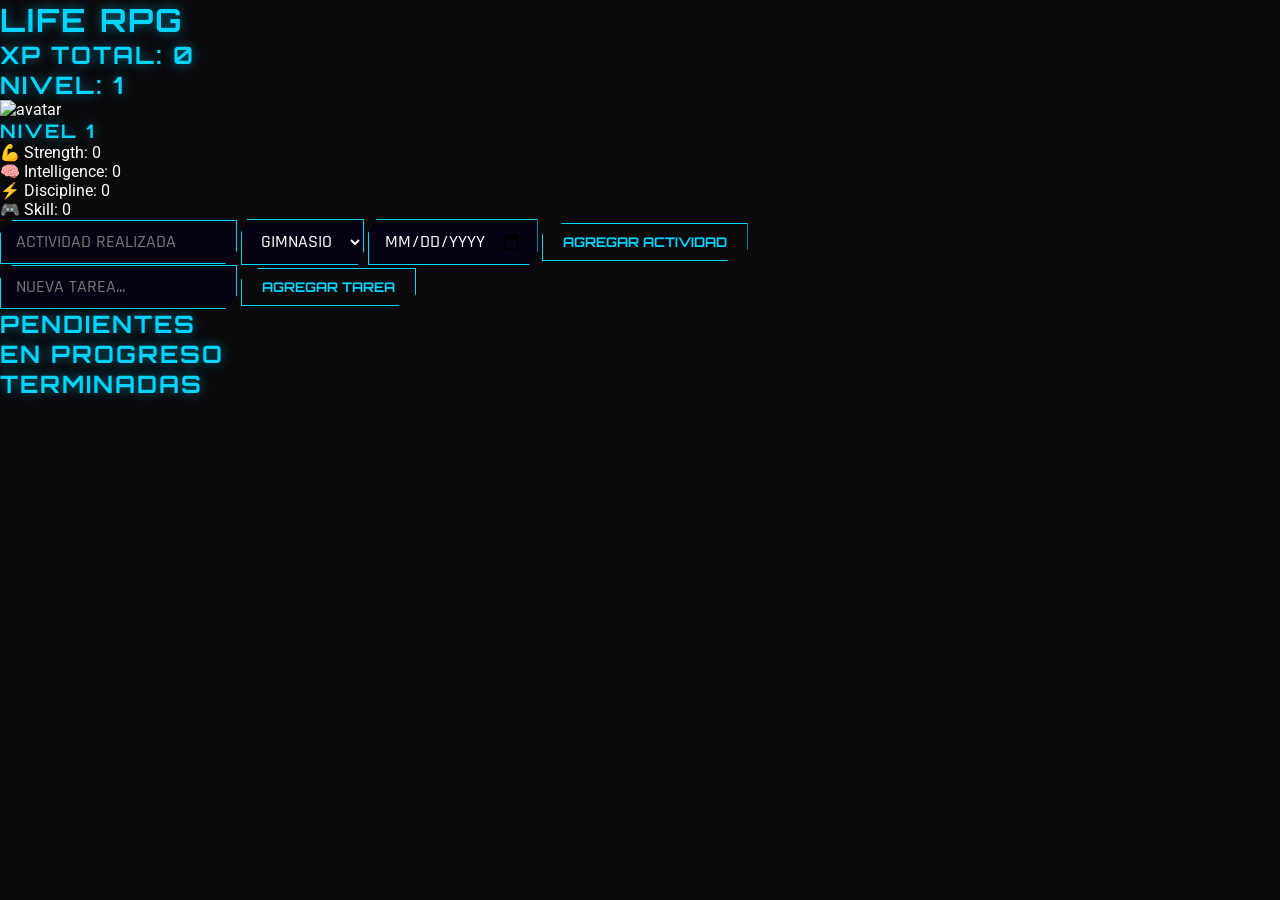
==== index.html @ 5a9fad36 "initial HTML structure and base CSS styles" ====
<!doctype html>
<html lang="en">
  <head>
    <meta charset="UTF-8" />
    <meta name="viewport" content="width=device-width, initial-scale=1.0" />
    <title>Life RPG</title>

    <link rel="stylesheet" href="style.css" />

    <link rel="preconnect" href="https://fonts.googleapis.com" />
    <link rel="preconnect" href="https://fonts.gstatic.com" crossorigin />
    <link
      href="https://fonts.googleapis.com/css2?family=Orbitron:wght@400..900&family=Rajdhani:wght@300;400;500;600;700&family=Roboto:ital,wght@0,100..900;1,100..900&display=swap"
      rel="stylesheet"
    />
  </head>
  <body>
    <div class="container">
      <h1>LIFE RPG</h1>

      <!-- HEADER -->
      <h2>XP Total: <span id="xp-total">0</span></h2>
      <h2>Nivel: <span id="level">1</span></h2>

      <!-- AVATAR -->
      <div class="avatar-section">
        <img id="avatar-img" src="" alt="avatar" />
        <h3 id="avatar-level">Nivel 1</h3>
      </div>

      <!-- STATS -->
      <div class="stats-section">
        <div>💪 Strength: <span id="stat-strength">0</span></div>
        <div>🧠 Intelligence: <span id="stat-intelligence">0</span></div>
        <div>⚡ Discipline: <span id="stat-discipline">0</span></div>
        <div>🎮 Skill: <span id="stat-skill">0</span></div>
      </div>

      <!-- ACTIVITY SECTION (XP) -->
      <div class="activity-section">
        <input
          id="activity-input"
          type="text"
          placeholder="Actividad realizada"
        />

        <select id="activity-type">
          <option value="strength">Gimnasio</option>
          <option value="intelligence">Estudio</option>
          <option value="discipline">Hábitos</option>
          <option value="skill">Juegos</option>
        </select>

        <input id="activity-date" type="date" />

        <button id="activity-btn">Agregar actividad</button>
      </div>

      <!-- TASK SECTION -->
      <div class="task-section">
        <input id="task-input" type="text" placeholder="Nueva tarea..." />
        <button id="task-btn">Agregar tarea</button>

        <div class="task-container">
          <div class="column">
            <h2>Pendientes</h2>
            <ul id="list-pending"></ul>
          </div>

          <div class="column">
            <h2>En progreso</h2>
            <ul id="list-progress"></ul>
          </div>

          <div class="column">
            <h2>Terminadas</h2>
            <ul id="list-done"></ul>
          </div>
        </div>
      </div>

      <!-- FUTURO -->
      <div class="graphics-container"></div>
    </div>

    <script src="app.js"></script>
  </body>
</html>
---- style.css ----
* {
    margin: 0;
    padding: 0;
    box-sizing: border-box;
}

:root {
    --system-blue: #00d4ff;
    --system-dark: #0a0a0c;
    --system-bg: rgba(20, 20, 25, 0.9);
}

body {
    background-color: var(--system-dark);
    color: #fff;
    font-family: 'Roboto', sans-serif;
}

h1, h2, h3 {
    font-family: 'Orbitron', sans-serif;
    text-transform: uppercase;
    letter-spacing: 2px;
    color: var(--system-blue);
    text-shadow: 0 0 12px rgba(0, 212, 255, 0.5);
}

.status-section, .activity-section, select, input, button {
    font-family: 'Rajdhani', sans-serif;
    font-weight: 600;
}

button {
    font-family: 'Orbitron', sans-serif;
    font-weight: 700;
    background: transparent;
    border: 1px solid var(--system-blue);
    color: var(--system-blue);
    cursor: pointer;
    padding: 10px 20px;
    text-transform: uppercase;
    clip-path: polygon(10% 0, 100% 0, 100% 70%, 90% 100%, 0 100%, 0 30%);
    transition: 0.3s;
}

button:hover {
    background: var(--system-blue);
    color: #000;
    filter: brightness(1.2);
    box-shadow: 0 0 20px var(--system-blue);
    transform: scale(1.05);
}

input[type="text"],
input[type="date"],
select {
    background: rgba(0, 0, 20, 0.7);
    border: 1px solid var(--system-blue);
    color: #fff;
    padding: 10px 15px;
    font-family: 'Rajdhani', sans-serif;
    font-weight: 500;
    font-size: 1.1rem;
    text-transform: uppercase;
    outline: none;
    transition: all 0.3s ease;
    clip-path: polygon(5% 0, 100% 0, 100% 70%, 95% 100%, 0 100%, 0 30%);
}

input:focus, select:focus {
    box-shadow: 0 0 15px rgba(0, 212, 255, 0.4);
    background: rgba(0, 40, 60, 0.8);
    border-color: #fff;
}

ul {
    list-style: none;
    padding: 0;
}

li {
    background: rgba(255, 255, 255, 0.05);
    margin-bottom: 10px;
    padding: 12px 20px;
    border-left: 5px solid var(--system-blue); 
    font-family: 'Rajdhani', sans-serif;
    font-size: 1.2rem;
    color: #e0e0e0;
    display: flex;
    justify-content: space-between;
    align-items: center;
    transition: transform 0.2s ease;
}

li:hover {
    background: rgba(0, 212, 255, 0.1);
    transform: translateX(5px); 
}

#list-done li {
    border-left: 5px solid #444;
    color: #888;
    text-decoration: line-through;
    opacity: 0.6;
}
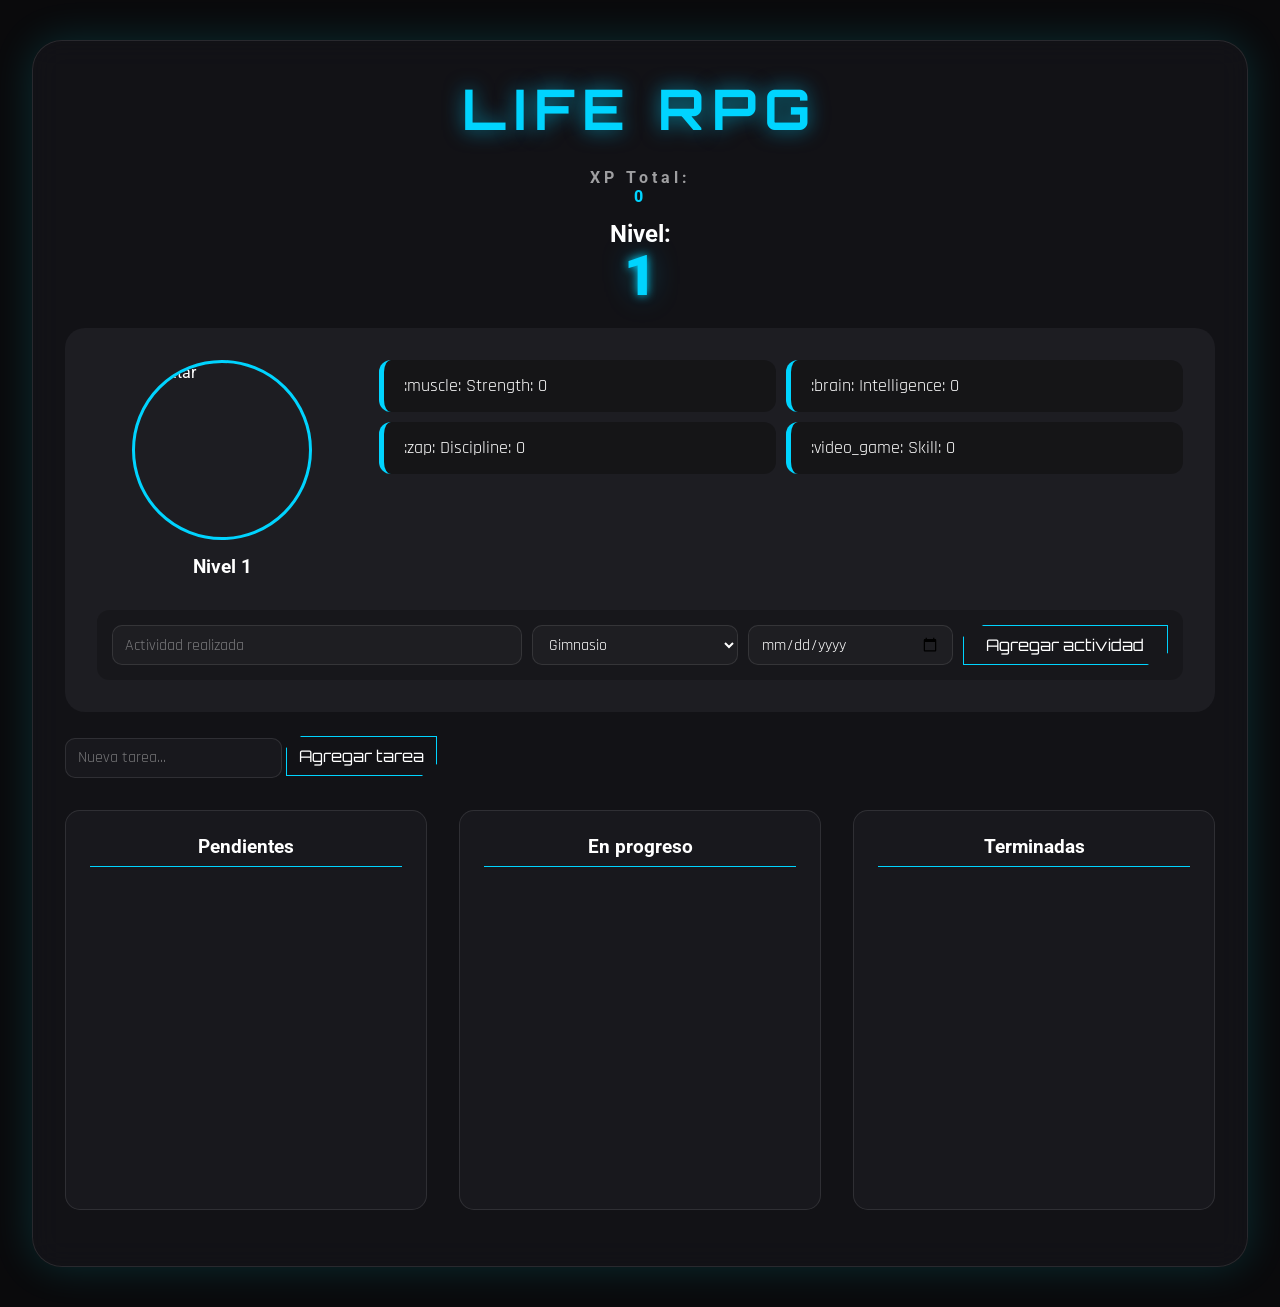
==== commit 5a9ee139: "feat: build Life RPG UI layout with modern glassmorphism design - Created main structure for Life RP" ====
--- a/index.html
+++ b/index.html
@@ -22,38 +22,44 @@
       <h2>XP Total: <span id="xp-total">0</span></h2>
       <h2>Nivel: <span id="level">1</span></h2>
 
-      <!-- AVATAR -->
-      <div class="avatar-section">
-        <img id="avatar-img" src="" alt="avatar" />
-        <h3 id="avatar-level">Nivel 1</h3>
-      </div>
+      <div class="top-section">
+        <!-- AVATAR -->
+        <div class="avatar-section">
+          <img
+            id="avatar-img"
+            src="https://images-wixmp-ed30a86b8c4ca887773594c2.wixmp.com/f/7b255405-7e3e-4b16-97ff-087fd8e83790/deu21r1-2848045c-3843-4ad6-a7d9-64a1673a7e9f.jpg?token=eyJ0eXAiOiJKV1QiLCJhbGciOiJIUzI1NiJ9.[base64].9liHQsxf8o3k31WJ1xXCeVgzma_jepOEZVLXUJPpvWs"
+            alt="avatar"
+          />
+          <h3 id="avatar-level">Nivel 1</h3>
+        </div>
 
-      <!-- STATS -->
-      <div class="stats-section">
-        <div>💪 Strength: <span id="stat-strength">0</span></div>
-        <div>🧠 Intelligence: <span id="stat-intelligence">0</span></div>
-        <div>⚡ Discipline: <span id="stat-discipline">0</span></div>
-        <div>🎮 Skill: <span id="stat-skill">0</span></div>
-      </div>
+        <!-- STATS -->
+        <div class="stats-section">
+          <div>:muscle: Strength: <span id="stat-strength">0</span></div>
+          <div>:brain: Intelligence: <span id="stat-intelligence">0</span></div>
+          <div>:zap: Discipline: <span id="stat-discipline">0</span></div>
+          <div>:video_game: Skill: <span id="stat-skill">0</span></div>
+        </div>
 
-      <!-- ACTIVITY SECTION (XP) -->
-      <div class="activity-section">
-        <input
-          id="activity-input"
-          type="text"
-          placeholder="Actividad realizada"
-        />
+        <!-- ACTIVITY SECTION (XP) -->
+        <div class="activity-section">
+          <input
+            id="activity-input"
+            type="text"
+            placeholder="Actividad realizada"
+          />
 
-        <select id="activity-type">
-          <option value="strength">Gimnasio</option>
-          <option value="intelligence">Estudio</option>
-          <option value="discipline">Hábitos</option>
-          <option value="skill">Juegos</option>
-        </select>
+          <select id="activity-type">
+            <option value="strength">Gimnasio</option>
+            <option value="intelligence">Estudio</option>
+            <option value="discipline">Hábitos</option>
+            <option value="skill">Juegos</option>
+          </select>
 
-        <input id="activity-date" type="date" />
+          <input id="activity-date" type="date" />
 
-        <button id="activity-btn">Agregar actividad</button>
+          <button id="activity-btn">Agregar actividad</button>
+        </div>
       </div>
 
       <!-- TASK SECTION -->
--- a/style.css
+++ b/style.css
@@ -5,100 +5,222 @@
 }
 
 :root {
-    --system-blue: #00d4ff;
-    --system-dark: #0a0a0c;
-    --system-bg: rgba(20, 20, 25, 0.9);
+    --system-blue: #00D4FF;
+    --system-dark: #0A0A0C;
+    --system-glass: rgba(255, 255, 255, 0.05);
+    --border-glass: rgba(255, 255, 255, 0.1);
 }
 
 body {
     background-color: var(--system-dark);
     color: #fff;
     font-family: 'Roboto', sans-serif;
-}
-
-h1, h2, h3 {
+    min-height: 100vh;
+    display: flex;
+    justify-content: center;
+    padding: 40px 0;
+}
+
+.container {
+    width: 95%;
+    max-width: 1400px;
+    padding: 2rem;
+    background: rgba(20, 20, 25, 0.8);
+    backdrop-filter: blur(15px);
+    border-radius: 30px;
+    border: 1px solid var(--border-glass);
+    box-shadow: 0 0 40px rgba(0, 243, 255, 0.15);
+    display: grid;
+    grid-template-columns: 1fr;
+    gap: 1.5rem;
+}
+
+.container h1 {
     font-family: 'Orbitron', sans-serif;
-    text-transform: uppercase;
-    letter-spacing: 2px;
+    font-size: 3.5rem;
+    text-align: center;
     color: var(--system-blue);
-    text-shadow: 0 0 12px rgba(0, 212, 255, 0.5);
-}
-
-.status-section, .activity-section, select, input, button {
+    text-shadow: 0 0 20px rgba(0, 212, 255, 0.6);
+    letter-spacing: 8px;
+}
+
+.container h2 {
+    width: 100%;
+    text-align: center;
+    display: flex;
+    flex-direction: column;
+    align-items: center;
+    justify-content: center;
+}
+
+h2:has(#xp-total) {
+    font-size: 1rem;
+    color: rgba(255, 255, 255, 0.6);
+    letter-spacing: 4px;
+    margin-bottom: -10px;
+}
+
+h2:has(#level) {
+    font-size: 1.5rem;
+    color: #fff;
+    margin-top: 0;
+}
+
+#level {
+    font-size: 3.5rem;
+    line-height: 1;
+    color: var(--system-blue);
+    text-shadow:
+        0 0 10px var(--system-blue),
+        0 0 30px rgba(0, 212, 255, 0.4);
+    font-weight: 900;
+    display: block;
+}
+
+#xp-total {
+    color: var(--system-blue);
+    font-weight: 800;
+}
+
+.top-section {
+    display: grid;
+    grid-template-columns: 250px 1fr;
+    gap: 2rem;
+    width: 100%;
+    align-items: start;
+    background: var(--system-glass);
+    padding: 2rem;
+    border-radius: 20px;
+}
+
+.avatar-section {
+    display: flex;
+    flex-direction: column;
+    align-items: center;
+    gap: 1rem;
+}
+
+#avatar-img {
+    width: 180px;
+    height: 180px;
+    object-fit: cover;
+    border-radius: 50%;
+    border: 3px solid var(--system-blue);
+}
+
+.stats-section {
+    display: grid;
+    grid-template-columns: repeat(2, 1fr);
+    gap: 10px;
+    margin: 0;
+}
+
+.stats-section div {
+    background: rgba(0, 0, 0, 0.3);
+    padding: 15px 20px;
+    border-radius: 12px;
+    border-left: 5px solid var(--system-blue);
+    font-size: 1.1rem;
     font-family: 'Rajdhani', sans-serif;
-    font-weight: 600;
+}
+
+.activity-section input,
+.activity-section select,
+.activity-section button {
+    width: 100%;
+}
+
+.activity-section {
+    grid-column: 1 / -1;
+    display: grid;
+    grid-template-columns: 2fr 1fr 1fr 1fr;
+    gap: 10px;
+    background: rgba(0,0,0,0.2);
+    padding: 15px;
+    border-radius: 12px;
+}
+
+.task-container {
+    display: grid;
+    grid-template-columns: 1fr 1fr 1fr;
+    gap: 2rem;
+    margin-top: 2rem;
+}
+
+.column {
+    background: rgba(255, 255, 255, 0.03);
+    padding: 1.5rem;
+    border-radius: 15px;
+    border: 1px solid var(--border-glass);
+    min-height: 400px;
+}
+
+.column h2 {
+    font-size: 1.2rem;
+    margin-bottom: 1.5rem;
+    text-align: center;
+    border-bottom: 1px solid var(--system-blue);
+    padding-bottom: 0.5rem;
+}
+
+input, select {
+    background: rgba(255, 255, 255, 0.03);
+    border: 1px solid var(--border-glass);
+    color: #fff;
+    border-radius: 10px;
+    outline: none;
+    transition: 0.3s;
+    font-family: 'Rajdhani', sans-serif;
+}
+
+input:focus, select:focus {
+    border-color: var(--system-blue);
+    box-shadow: 0 0 10px rgba(0, 212, 255, 0.4);
+}
+
+input::placeholder {
+    color: rgba(255, 255, 255, 0.4);
+}
+
+input[type="text"], select, input[type="date"], button {
+    font-size: 1rem !important;
+    padding: 8px 12px !important;
+    height: 40px;
 }
 
 button {
     font-family: 'Orbitron', sans-serif;
-    font-weight: 700;
+    cursor: pointer;
     background: transparent;
     border: 1px solid var(--system-blue);
-    color: var(--system-blue);
-    cursor: pointer;
-    padding: 10px 20px;
-    text-transform: uppercase;
     clip-path: polygon(10% 0, 100% 0, 100% 70%, 90% 100%, 0 100%, 0 30%);
     transition: 0.3s;
+    width: auto;
+    min-width: 150px;
+    align-self: center;
+    color: #fff;
 }
 
 button:hover {
     background: var(--system-blue);
     color: #000;
-    filter: brightness(1.2);
     box-shadow: 0 0 20px var(--system-blue);
-    transform: scale(1.05);
-}
-
-input[type="text"],
-input[type="date"],
+}
+
 select {
-    background: rgba(0, 0, 20, 0.7);
-    border: 1px solid var(--system-blue);
-    color: #fff;
-    padding: 10px 15px;
-    font-family: 'Rajdhani', sans-serif;
-    font-weight: 500;
-    font-size: 1.1rem;
-    text-transform: uppercase;
-    outline: none;
-    transition: all 0.3s ease;
-    clip-path: polygon(5% 0, 100% 0, 100% 70%, 95% 100%, 0 100%, 0 30%);
-}
-
-input:focus, select:focus {
-    box-shadow: 0 0 15px rgba(0, 212, 255, 0.4);
-    background: rgba(0, 40, 60, 0.8);
-    border-color: #fff;
-}
-
-ul {
-    list-style: none;
-    padding: 0;
+    cursor: pointer;
+}
+
+select option {
+    background: var(--system-dark);
+    color: #fff;
 }
 
 li {
     background: rgba(255, 255, 255, 0.05);
-    margin-bottom: 10px;
-    padding: 12px 20px;
-    border-left: 5px solid var(--system-blue); 
+    margin-bottom: 12px;
+    padding: 15px;
+    border-left: 4px solid var(--system-blue);
     font-family: 'Rajdhani', sans-serif;
-    font-size: 1.2rem;
-    color: #e0e0e0;
-    display: flex;
-    justify-content: space-between;
-    align-items: center;
-    transition: transform 0.2s ease;
-}
-
-li:hover {
-    background: rgba(0, 212, 255, 0.1);
-    transform: translateX(5px); 
-}
-
-#list-done li {
-    border-left: 5px solid #444;
-    color: #888;
-    text-decoration: line-through;
-    opacity: 0.6;
+    list-style: none;
 }
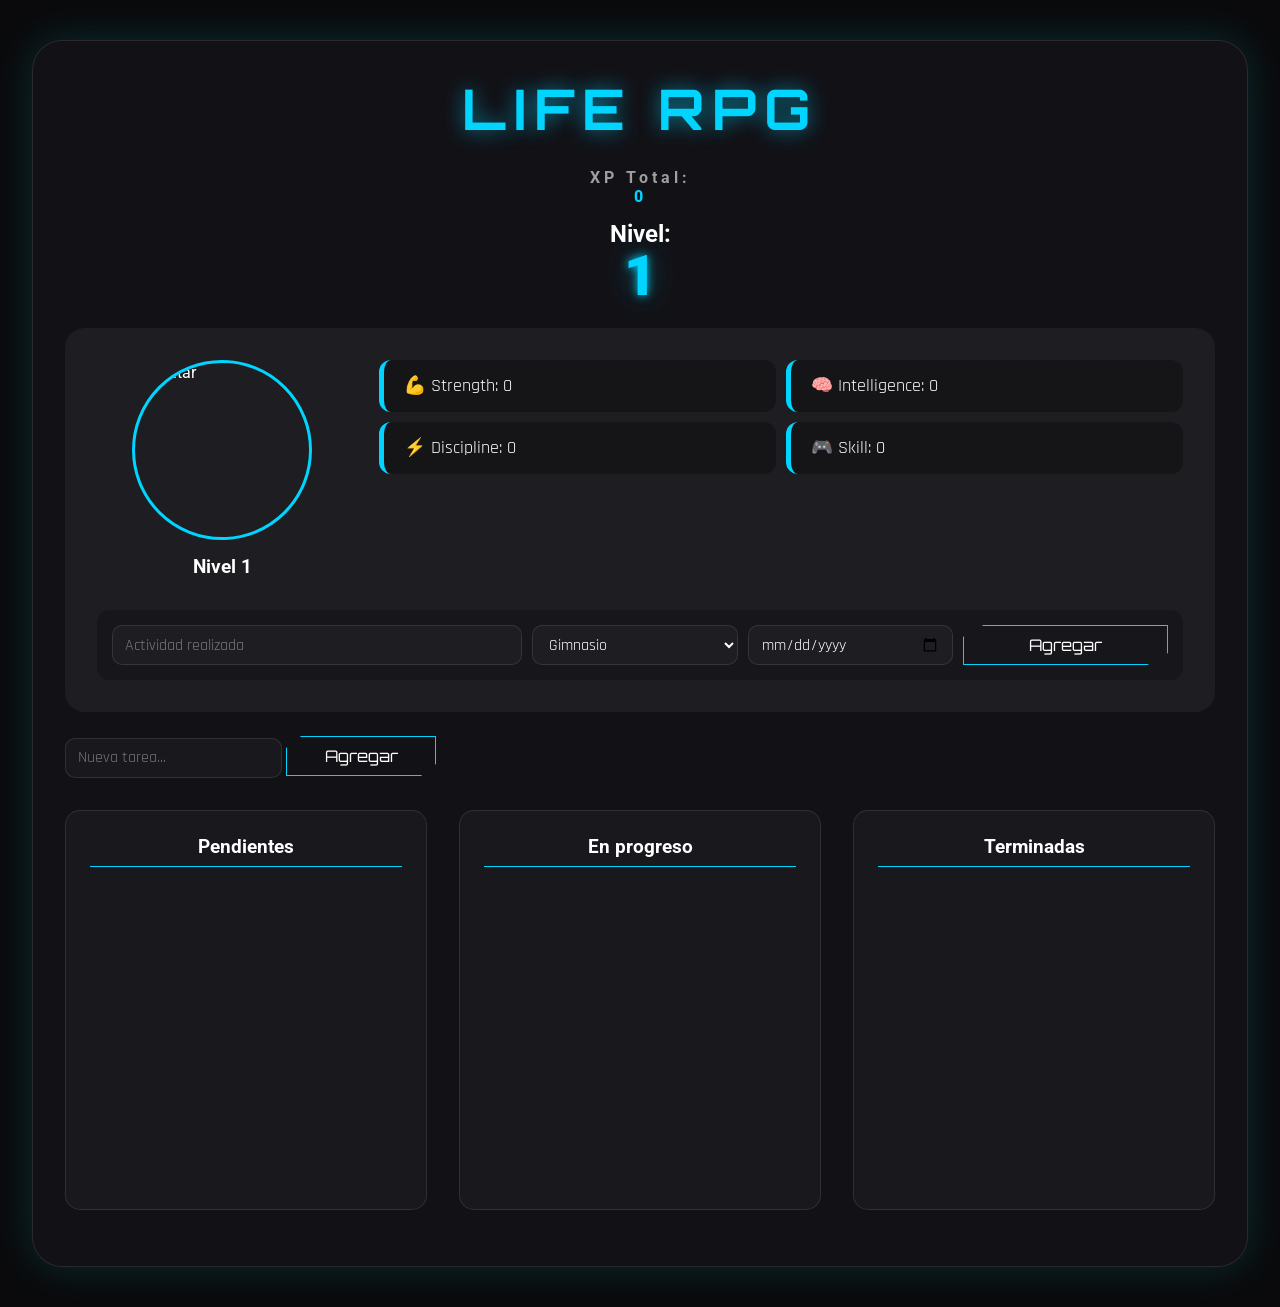
==== commit fd6491d6: "Started working on the logic for buttons and input fields" ====
--- a/index.html
+++ b/index.html
@@ -35,10 +35,10 @@
 
         <!-- STATS -->
         <div class="stats-section">
-          <div>:muscle: Strength: <span id="stat-strength">0</span></div>
-          <div>:brain: Intelligence: <span id="stat-intelligence">0</span></div>
-          <div>:zap: Discipline: <span id="stat-discipline">0</span></div>
-          <div>:video_game: Skill: <span id="stat-skill">0</span></div>
+          <div>💪 Strength: <span id="stat-strength">0</span></div>
+          <div>🧠 Intelligence: <span id="stat-intelligence">0</span></div>
+          <div>⚡ Discipline: <span id="stat-discipline">0</span></div>
+          <div>🎮 Skill: <span id="stat-skill">0</span></div>
         </div>
 
         <!-- ACTIVITY SECTION (XP) -->
@@ -54,18 +54,19 @@
             <option value="intelligence">Estudio</option>
             <option value="discipline">Hábitos</option>
             <option value="skill">Juegos</option>
+            <option value="strength">Deporte</option>
           </select>
 
           <input id="activity-date" type="date" />
 
-          <button id="activity-btn">Agregar actividad</button>
+          <button id="activity-btn">Agregar</button>
         </div>
       </div>
 
       <!-- TASK SECTION -->
       <div class="task-section">
         <input id="task-input" type="text" placeholder="Nueva tarea..." />
-        <button id="task-btn">Agregar tarea</button>
+        <button id="task-btn">Agregar</button>
 
         <div class="task-container">
           <div class="column">
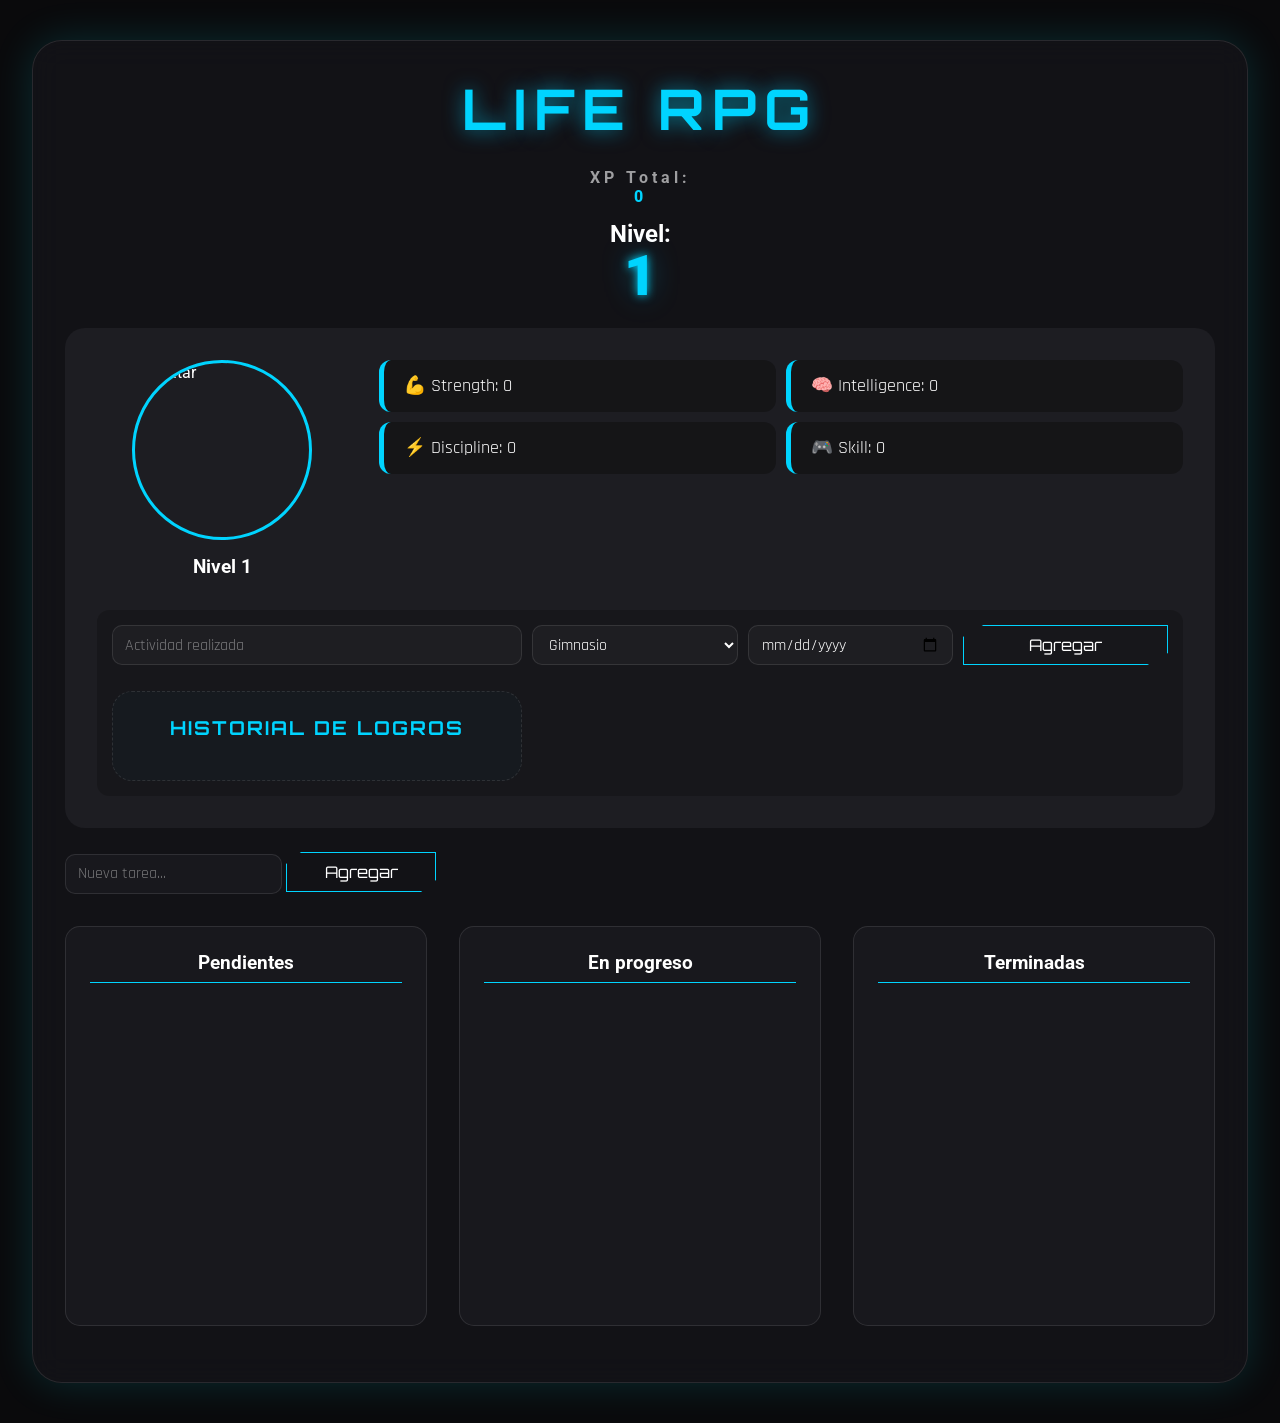
==== commit 13410405: "Implement activity tracking, task status flow and DOM rendering logic" ====
--- a/index.html
+++ b/index.html
@@ -60,6 +60,11 @@
           <input id="activity-date" type="date" />
 
           <button id="activity-btn">Agregar</button>
+
+          <div class="history-section">
+            <h2>Historial de logros</h2>
+            <ul id="activity-log"></ul>
+          </div>
         </div>
       </div>
 
--- a/style.css
+++ b/style.css
@@ -138,6 +138,68 @@
     background: rgba(0,0,0,0.2);
     padding: 15px;
     border-radius: 12px;
+}
+
+.history-section {
+    background: rgba(0, 212, 255, 0.02); 
+    padding: 1.5rem;
+    border-radius: 20px;
+    border: 1px dashed var(--border-glass);
+    margin-top: 1rem;
+}
+
+.history-section h2 {
+    font-family: 'Orbitron', sans-serif;
+    font-size: 1.2rem;
+    color: var(--system-blue);
+    text-transform: uppercase;
+    letter-spacing: 2px;
+    margin-bottom: 1rem;
+    text-align: left; 
+    border: none;
+}
+
+#activity-log {
+    display: flex;
+    flex-direction: column-reverse; 
+    gap: 8px;
+    max-height: 300px; 
+    overflow-y: auto; 
+    padding-right: 10px;
+}
+
+
+#activity-log::-webkit-scrollbar {
+    width: 4px;
+}
+#activity-log::-webkit-scrollbar-thumb {
+    background: var(--system-blue);
+    border-radius: 10px;
+}
+
+
+.log-item {
+    background: rgba(255, 255, 255, 0.03);
+    padding: 10px 15px;
+    border-radius: 5px;
+    font-family: 'Rajdhani', sans-serif;
+    font-size: 0.9rem;
+    display: flex;
+    justify-content: space-between; 
+    align-items: center;
+    border-left: 2px solid var(--system-blue);
+}
+
+.log-item .log-date {
+    color: rgba(255, 255, 255, 0.4);
+    font-size: 0.8rem;
+}
+
+.log-item .log-category {
+    color: var(--system-blue);
+    font-weight: bold;
+    text-transform: uppercase;
+    margin-right: 10px;
 }
 
 .task-container {
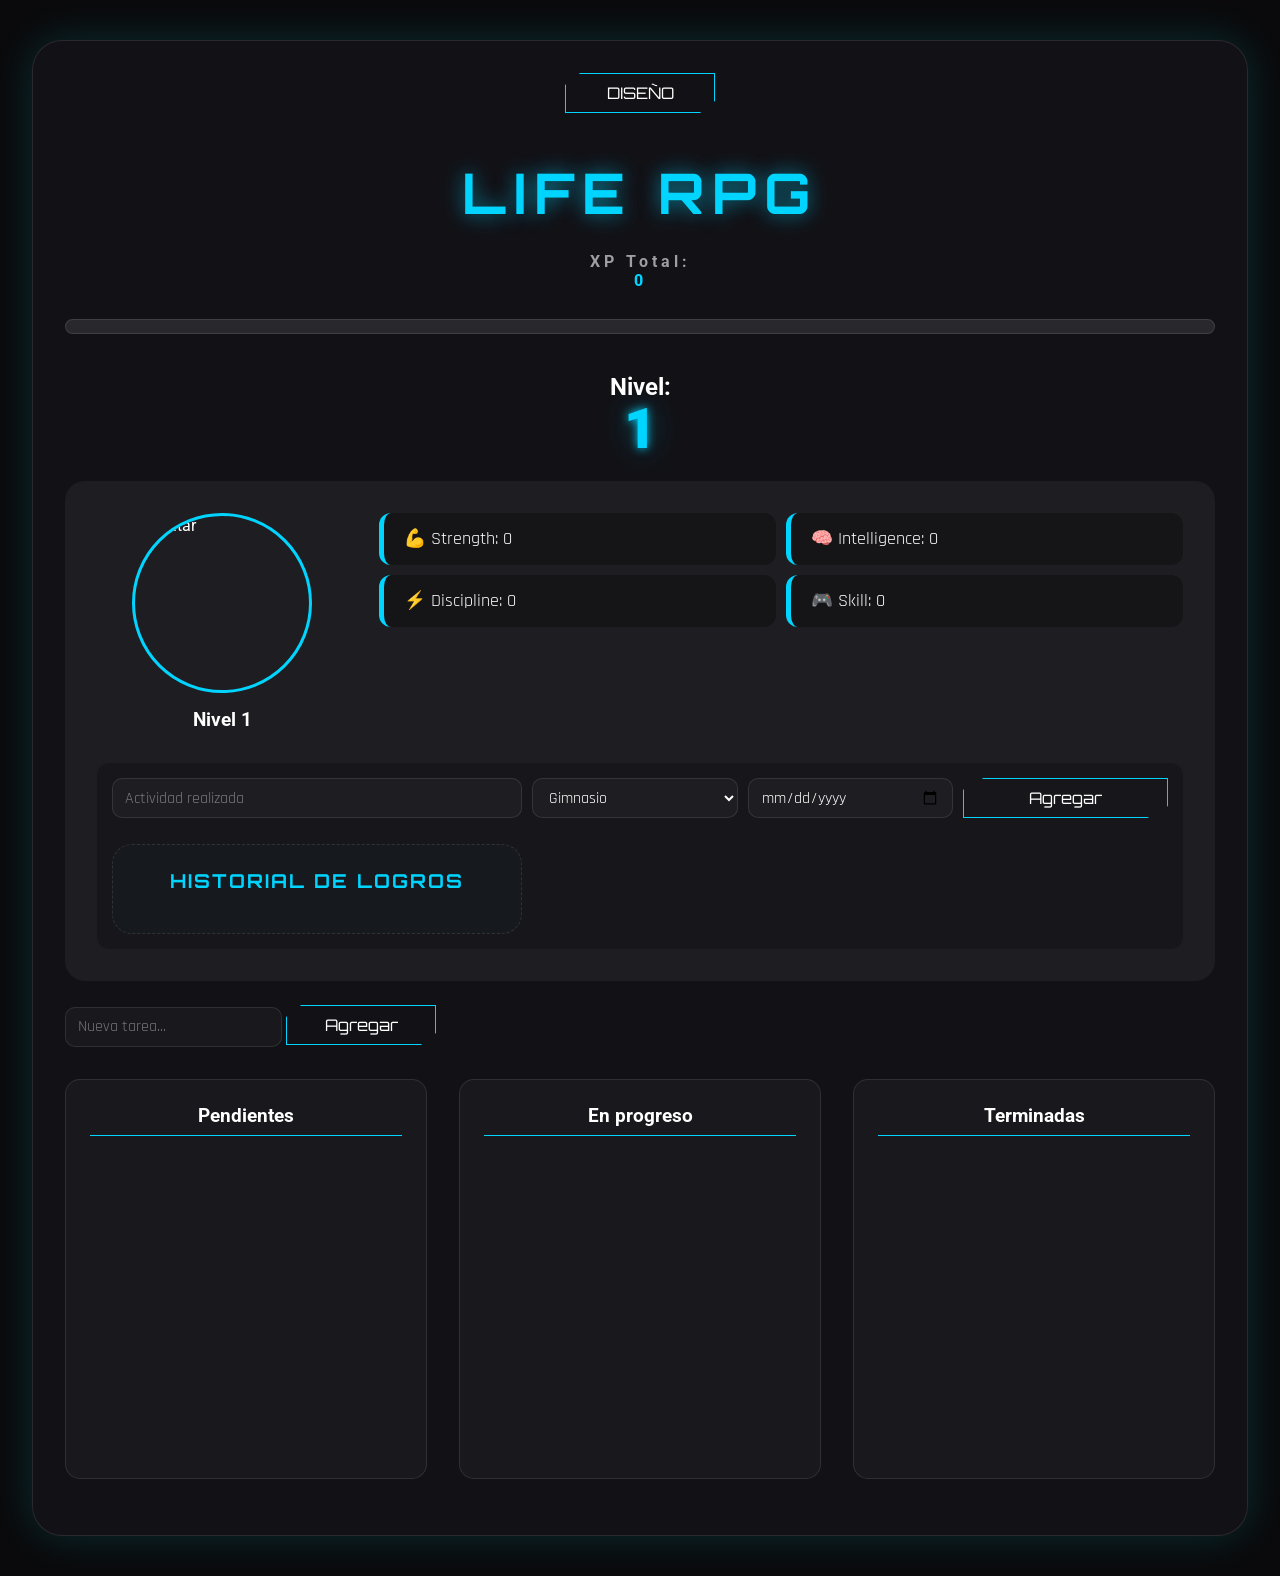
==== commit fa7d8260: "feat: add theme color selector and dynamic UI styling" ====
--- a/index.html
+++ b/index.html
@@ -16,10 +16,24 @@
   </head>
   <body>
     <div class="container">
+      <div class="design-panel">
+        <button id="design-toggle-btn">DISEÑO</button>
+
+        <div id="design-options" class="hidden">
+          <button class="theme-btn" data-color="#00D4FF">AZUL</button>
+          <button class="theme-btn" data-color="#FF00FF">ROSA</button>
+          <button class="theme-btn" data-color="#00FF41">VERDE</button>
+          <button class="theme-btn" data-color="#9D00FF">MORADO</button>
+          <button class="theme-btn" data-color="#FF0000">ROJO</button>
+        </div>
+      </div>
       <h1>LIFE RPG</h1>
 
       <!-- HEADER -->
       <h2>XP Total: <span id="xp-total">0</span></h2>
+      <div class="xp-bar-container">
+        <div id="xp-bar-fill"></div>
+      </div>
       <h2>Nivel: <span id="level">1</span></h2>
 
       <div class="top-section">
--- a/style.css
+++ b/style.css
@@ -35,6 +35,44 @@
     gap: 1.5rem;
 }
 
+.design-panel {
+    display: flex;
+    flex-direction: column;
+    align-items: center;
+    gap: 10px;
+    margin-bottom: 20px;
+}
+
+#design-options {
+    display: flex;
+    gap: 10px;
+    flex-wrap: wrap;
+    justify-content: center;
+    transition: all 0.3s ease;
+}
+
+.hidden {
+    display: none !important;
+}
+
+.theme-btn {
+    min-width: 80px;
+    font-size: 0.7rem !important;
+    height: 30px;
+    padding: 0 5px !important;
+}
+
+.theme-btn[data-color="#00D4FF"] { border-color: #00D4FF; color: #00D4FF; }
+.theme-btn[data-color="#FF00FF"] { border-color: #FF00FF; color: #FF00FF; }
+.theme-btn[data-color="#00FF41"] { border-color: #00FF41; color: #00FF41; }
+.theme-btn[data-color="#9D00FF"] { border-color: #9D00FF; color: #9D00FF; }
+.theme-btn[data-color="#FF0000"] { border-color: #FF0000; color: #FF0000; }
+
+.theme-btn:hover {
+    background-color: currentColor; 
+    color: #000;
+}
+
 .container h1 {
     font-family: 'Orbitron', sans-serif;
     font-size: 3.5rem;
@@ -285,4 +323,116 @@
     border-left: 4px solid var(--system-blue);
     font-family: 'Rajdhani', sans-serif;
     list-style: none;
+}
+
+.xp-bar-container {
+    width: 100%;
+    height: 15px;
+    background: rgba(255, 255, 255, 0.1);
+    border-radius: 50px;
+    margin: 15px 0;
+    overflow: hidden;
+    border: 1px solid var(--border-glass);
+}
+
+#xp-bar-fill {
+    width: 0%; 
+    height: 100%;
+    background: var(--system-blue); 
+    box-shadow: 0 0 15px var(--system-blue);
+    transition: width 0.4s ease-out; 
+}
+
+@media (max-width: 768px) {
+    body {
+        padding: 10px;
+        display: flex;
+        justify-content: center;
+        align-items: start;
+    }
+
+    .container {
+        padding: 1rem;
+        border-radius: 15px;
+        display: flex; 
+        flex-direction: column;
+        align-items: center; 
+        gap: 1.5rem; 
+    }
+
+   
+    .container h1 {
+        font-size: 2.2rem;
+        letter-spacing: 4px;
+        margin-bottom: 0.5rem;
+    }
+
+    
+    h2:has(#level) {
+        font-size: 1.2rem;
+    }
+    #level {
+        font-size: 3rem;
+    }
+
+    
+    .top-section {
+        grid-template-columns: 1fr;
+        padding: 1rem;
+        width: 100%;
+        justify-items: center; 
+        gap: 2rem;
+    }
+
+    #avatar-img {
+        width: 150px;
+        height: 150px;
+    }
+
+   
+    .stats-section {
+        grid-template-columns: 1fr;
+        width: 90%; 
+        gap: 15px;
+        justify-items: center;
+    }
+    .stats-section div {
+        width: 100%;
+        text-align: center;
+        justify-content: center;
+    }
+
+    
+    .activity-section {
+        grid-template-columns: 1fr; 
+        width: 100%;
+        gap: 15px; 
+        padding: 1rem;
+    }
+
+    #activity-btn {
+        width: 100%;
+        margin-top: 10px;
+    }
+
+    .task-container {
+        grid-template-columns: 1fr;
+        width: 100%;
+        gap: 1.5rem;
+    }
+
+    .column {
+        min-height: auto;
+        padding: 1rem;
+    }
+
+    input[type="text"], select, input[type="date"], button {
+        height: 48px;
+        font-size: 1.1rem !important;
+    }
+
+    #task-btn {
+        width: 100%;
+        margin-top: 10px;
+    }
 }
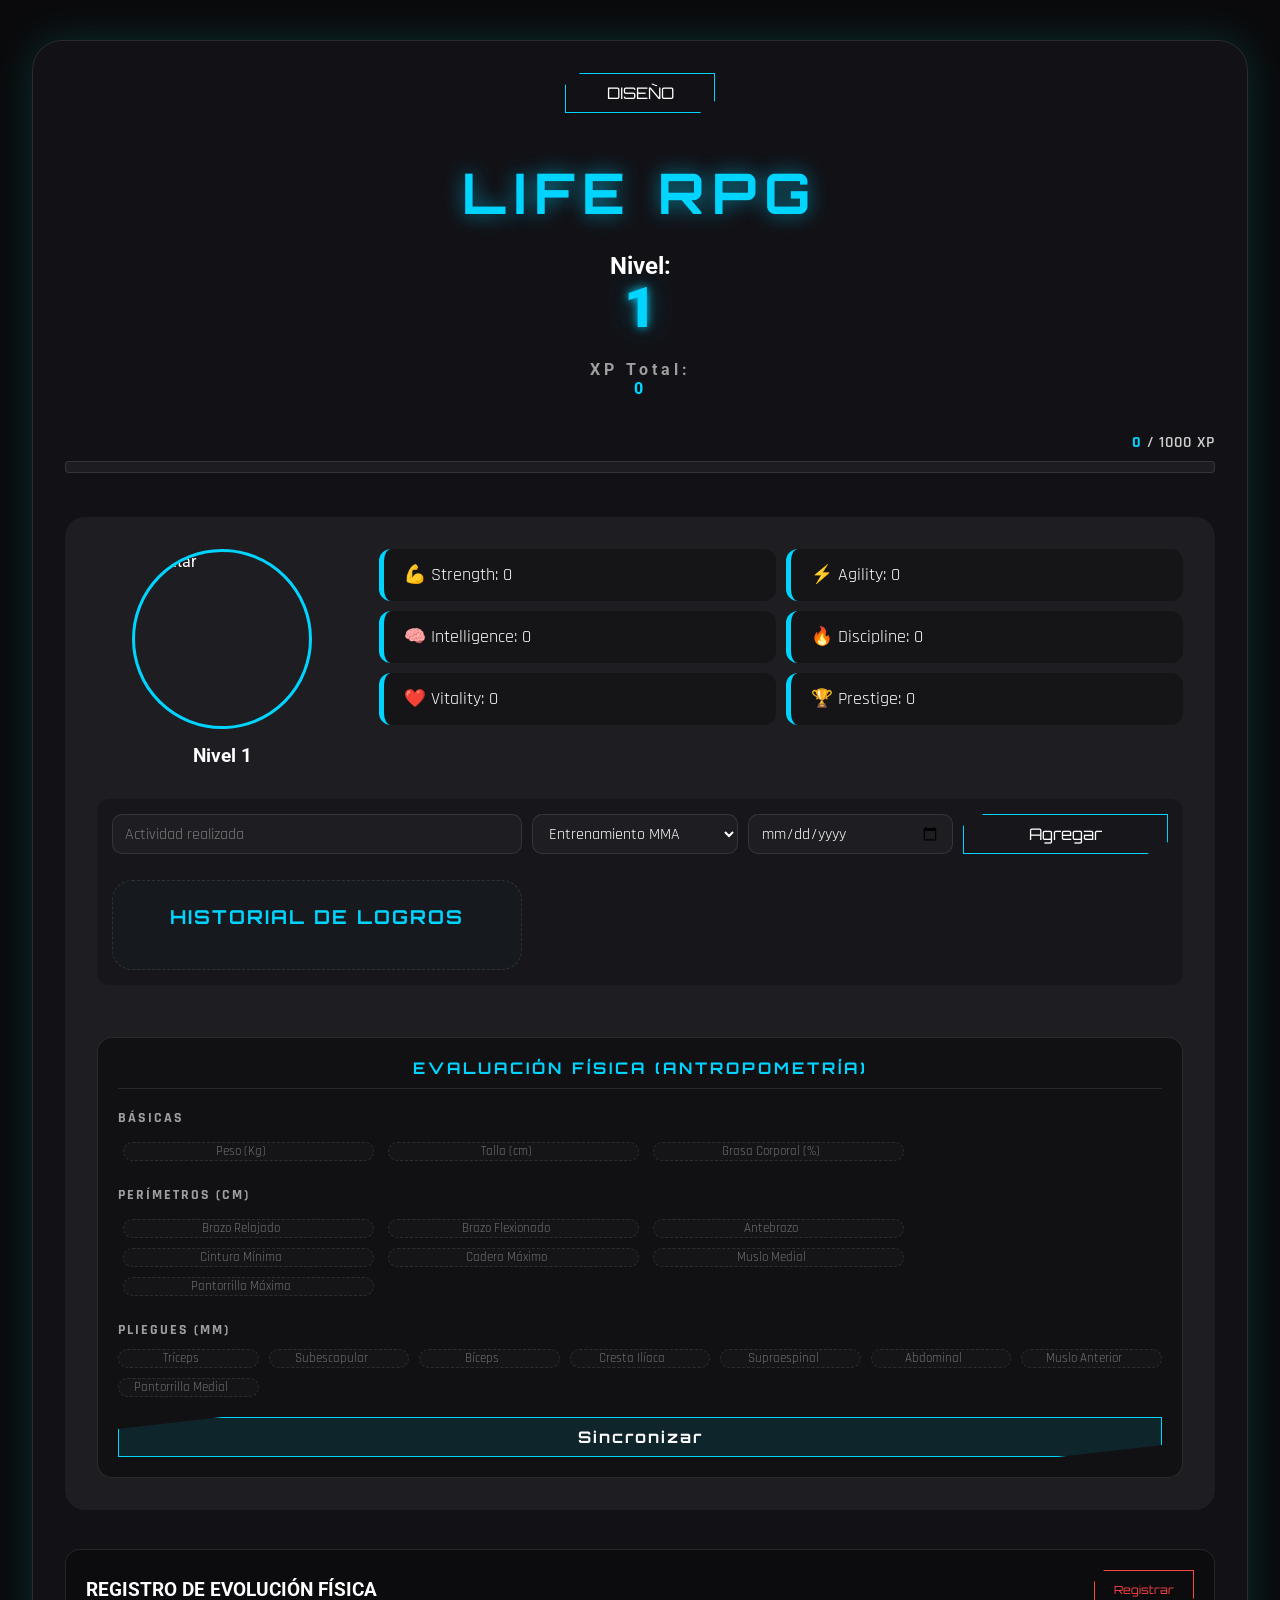
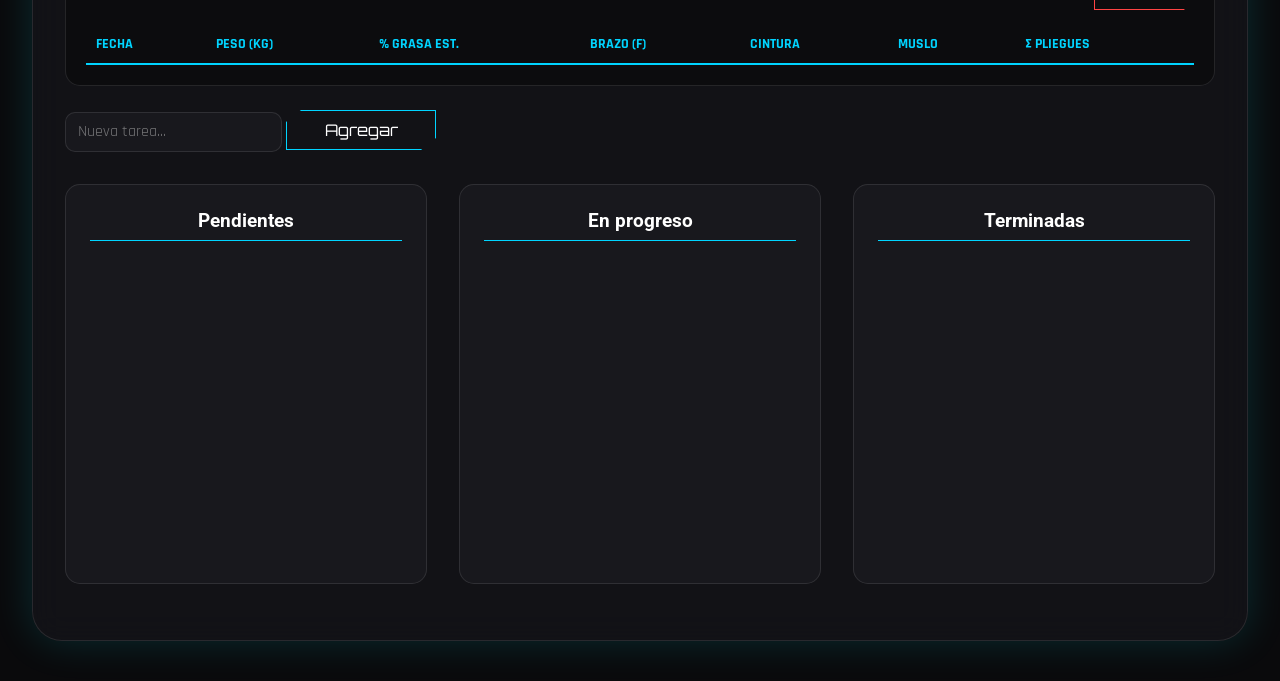
==== commit 980b59ef: "Implement Life RPG progression engine, stat rewards and biometric evolution system" ====
--- a/index.html
+++ b/index.html
@@ -30,11 +30,16 @@
       <h1>LIFE RPG</h1>
 
       <!-- HEADER -->
+      <h2>Nivel: <span id="level">1</span></h2>
       <h2>XP Total: <span id="xp-total">0</span></h2>
-      <div class="xp-bar-container">
-        <div id="xp-bar-fill"></div>
-      </div>
-      <h2>Nivel: <span id="level">1</span></h2>
+      <div class="xp-container">
+        <div class="xp-info">
+          <span id="xp-current">0</span> / <span id="xp-required">1000</span> XP
+        </div>
+        <div class="xp-bar-track">
+          <div id="xp-bar-fill"></div>
+        </div>
+      </div>
 
       <div class="top-section">
         <!-- AVATAR -->
@@ -50,9 +55,11 @@
         <!-- STATS -->
         <div class="stats-section">
           <div>💪 Strength: <span id="stat-strength">0</span></div>
+          <div>⚡ Agility: <span id="stat-agility">0</span></div>
           <div>🧠 Intelligence: <span id="stat-intelligence">0</span></div>
-          <div>⚡ Discipline: <span id="stat-discipline">0</span></div>
-          <div>🎮 Skill: <span id="stat-skill">0</span></div>
+          <div>🔥 Discipline: <span id="stat-discipline">0</span></div>
+          <div>❤️ Vitality: <span id="stat-vitality">0</span></div>
+          <div>🏆 Prestige: <span id="stat-prestige">0</span></div>
         </div>
 
         <!-- ACTIVITY SECTION (XP) -->
@@ -64,11 +71,18 @@
           />
 
           <select id="activity-type">
-            <option value="strength">Gimnasio</option>
-            <option value="intelligence">Estudio</option>
-            <option value="discipline">Hábitos</option>
-            <option value="skill">Juegos</option>
-            <option value="strength">Deporte</option>
+            <optgroup label="Combate & Deporte">
+              <option value="mma_training">Entrenamiento MMA</option>
+              <option value="sparring">Sparring</option>
+              <option value="fight_pro">Pelea Profesional / Amateur</option>
+              <option value="strength">Gimnasio / Pesas</option>
+            </optgroup>
+            <optgroup label="Vida & Mente">
+              <option value="intelligence">Estudio / Proyectos</option>
+              <option value="discipline">Hábitos / Dieta</option>
+              <option value="rest">Descanso / Sueño</option>
+              <option value="skill">Juegos / Ocio</option>
+            </optgroup>
           </select>
 
           <input id="activity-date" type="date" />
@@ -79,6 +93,109 @@
             <h2>Historial de logros</h2>
             <ul id="activity-log"></ul>
           </div>
+        </div>
+
+        <!-- Medidas -->
+
+        <div class="biometric-panel">
+          <h3>EVALUACIÓN FÍSICA (ANTROPOMETRÍA)</h3>
+
+          <div class="bio-group">
+            <h4>BÁSICAS</h4>
+            <input type="number" id="bio-peso" placeholder="Peso (Kg)" />
+            <input type="number" id="bio-talla" placeholder="Talla (cm)" />
+            <input
+              type="number"
+              id="bio-grasa"
+              placeholder="Grasa Corporal (%)"
+            />
+          </div>
+
+          <div class="bio-group">
+            <h4>PERÍMETROS (cm)</h4>
+            <input
+              type="number"
+              id="bio-brazo-r"
+              placeholder="Brazo Relajado"
+            />
+            <input
+              type="number"
+              id="bio-brazo-f"
+              placeholder="Brazo Flexionado"
+            />
+            <input type="number" id="bio-antebrazo" placeholder="Antebrazo" />
+            <input
+              type="number"
+              id="bio-cintura"
+              placeholder="Cintura Mínima"
+            />
+            <input type="number" id="bio-cadera" placeholder="Cadera Máximo" />
+            <input type="number" id="bio-muslo" placeholder="Muslo Medial" />
+            <input
+              type="number"
+              id="bio-pantorrilla"
+              placeholder="Pantorrilla Máxima"
+            />
+          </div>
+
+          <div class="bio-group">
+            <h4>PLIEGUES (mm)</h4>
+            <div class="pliegues-grid">
+              <input type="number" id="bio-triceps" placeholder="Tríceps" />
+              <input
+                type="number"
+                id="bio-subescapular"
+                placeholder="Subescapular"
+              />
+              <input type="number" id="bio-biceps" placeholder="Bíceps" />
+              <input
+                type="number"
+                id="bio-cresta"
+                placeholder="Cresta Ilíaca"
+              />
+              <input
+                type="number"
+                id="bio-supraespinal"
+                placeholder="Supraespinal"
+              />
+              <input type="number" id="bio-abdominal" placeholder="Abdominal" />
+              <input
+                type="number"
+                id="bio-muslo-a"
+                placeholder="Muslo Anterior"
+              />
+              <input
+                type="number"
+                id="bio-pantorrilla-m"
+                placeholder="Pantorrilla Medial"
+              />
+            </div>
+          </div>
+
+          <button id="update-bio-btn">Sincronizar</button>
+        </div>
+      </div>
+      <div class="bio-history-container">
+        <div class="bio-history-header">
+          <h3>REGISTRO DE EVOLUCIÓN FÍSICA</h3>
+          <button id="clear-bio-history" class="btn-danger">Registrar</button>
+        </div>
+
+        <div class="bio-history-table-wrapper">
+          <table id="bio-history-table">
+            <thead>
+              <tr>
+                <th>Fecha</th>
+                <th>Peso (kg)</th>
+                <th>% Grasa Est.</th>
+                <th>Brazo (f)</th>
+                <th>Cintura</th>
+                <th>Muslo</th>
+                <th>Σ Pliegues</th>
+              </tr>
+            </thead>
+            <tbody id="bio-history-body"></tbody>
+          </table>
         </div>
       </div>
 
--- a/style.css
+++ b/style.css
@@ -120,6 +120,62 @@
     font-weight: 800;
 }
 
+.xp-container {
+    width: 100%;
+    margin: 20px 0;
+    display: flex;
+    flex-direction: column;
+    gap: 8px;
+}
+
+.xp-info {
+    font-family: 'Rajdhani', sans-serif;
+    font-size: 1rem;
+    font-weight: 600;
+    color: rgba(255, 255, 255, 0.8);
+    text-align: right;
+    letter-spacing: 1px;
+}
+
+#xp-current {
+    color: var(--system-blue);
+    font-weight: 700;
+}
+
+.xp-bar-track {
+    width: 100%;
+    height: 12px;
+    background: rgba(255, 255, 255, 0.05);
+    border-radius: 4px; 
+    border: 1px solid var(--border-glass);
+    overflow: hidden;
+    position: relative;
+}
+
+#xp-bar-fill {
+    width: 0%; 
+    height: 100%;
+    background: var(--system-blue);
+    box-shadow: 0 0 15px var(--system-blue);
+    transition: width 0.5s cubic-bezier(0.4, 0, 0.2, 1); 
+    position: relative;
+}
+
+#xp-bar-fill::after {
+    content: '';
+    position: absolute;
+    top: 0;
+    left: 0;
+    right: 0;
+    bottom: 0;
+    background: linear-gradient(
+        90deg,
+        transparent,
+        rgba(255, 255, 255, 0.2),
+        transparent
+    );
+}
+
 .top-section {
     display: grid;
     grid-template-columns: 250px 1fr;
@@ -238,6 +294,142 @@
     font-weight: bold;
     text-transform: uppercase;
     margin-right: 10px;
+}
+
+.biometric-panel {
+    grid-column: 1 / -1;
+    background: rgba(0, 0, 0, 0.4);
+    border: 1px solid var(--border-glass);
+    padding: 20px;
+    border-radius: 15px;
+    margin-top: 20px;
+    position: relative;
+    overflow: hidden;
+}
+
+.biometric-panel h3 {
+    font-family: 'Orbitron', sans-serif;
+    font-size: 1rem;
+    color: var(--system-blue);
+    margin-bottom: 20px;
+    text-align: center;
+    letter-spacing: 3px;
+    border-bottom: 1px solid var(--border-glass);
+    padding-bottom: 10px;
+}
+
+.bio-group {
+    margin-bottom: 20px;
+}
+
+.bio-group h4 {
+    font-family: 'Rajdhani', sans-serif;
+    font-size: 0.9rem;
+    color: rgba(255, 255, 255, 0.6);
+    text-transform: uppercase;
+    margin-bottom: 10px;
+    letter-spacing: 2px;
+}
+
+.bio-group input {
+    width: calc(25% - 10px);
+    min-width: 120px;
+    margin: 5px;
+    background: rgba(255, 255, 255, 0.02);
+    text-align: center;
+    border-style: dashed; 
+}
+
+.pliegues-grid {
+    display: grid;
+    grid-template-columns: repeat(auto-fill, minmax(140px, 1fr));
+    gap: 10px;
+}
+
+.pliegues-grid input {
+    width: 100%;
+    margin: 0;
+}
+
+#update-bio-btn {
+    display: block;
+    width: 100%;
+    margin-top: 15px;
+    background: rgba(0, 212, 255, 0.1);
+    border-color: var(--system-blue);
+    font-weight: bold;
+    letter-spacing: 2px;
+}
+
+#update-bio-btn:hover {
+    background: var(--system-blue);
+    box-shadow: 0 0 30px rgba(0, 212, 255, 0.4);
+}
+
+.bio-history-container {
+    grid-column: 1 / -1;
+    background: rgba(0, 0, 0, 0.3);
+    border: 1px solid var(--border-glass);
+    padding: 20px;
+    border-radius: 15px;
+    margin-top: 15px;
+}
+
+.bio-history-header {
+    display: flex;
+    justify-content: space-between;
+    align-items: center;
+    margin-bottom: 15px;
+}
+
+.bio-history-table-wrapper {
+    overflow-x: auto;
+    max-height: 250px;
+}
+
+#bio-history-table {
+    width: 100%;
+    border-collapse: collapse;
+    font-family: 'Rajdhani', sans-serif;
+    font-size: 0.9rem;
+}
+
+#bio-history-table th {
+    text-align: left;
+    color: var(--system-blue);
+    padding: 10px;
+    border-bottom: 2px solid var(--system-blue);
+    text-transform: uppercase;
+}
+
+#bio-history-table td {
+    padding: 10px;
+    border-bottom: 1px solid var(--border-glass);
+    color: rgba(255, 255, 255, 0.8);
+}
+
+#bio-history-table tr:hover {
+    background: rgba(0, 212, 255, 0.05);
+}
+
+.btn-danger {
+    border-color: #ff4444 !important;
+    color: #ff4444 !important;
+    font-size: 0.7rem !important;
+    min-width: 100px !important;
+}
+
+.btn-danger:hover {
+    background: #ff4444 !important;
+    color: #000 !important;
+    box-shadow: 0 0 15px #ff4444 !important;
+}
+
+select optgroup {
+    background: var(--system-dark);
+    color: var(--system-blue);
+    font-family: 'Orbitron', sans-serif;
+    font-size: 0.8rem;
 }
 
 .task-container {
@@ -325,23 +517,6 @@
     list-style: none;
 }
 
-.xp-bar-container {
-    width: 100%;
-    height: 15px;
-    background: rgba(255, 255, 255, 0.1);
-    border-radius: 50px;
-    margin: 15px 0;
-    overflow: hidden;
-    border: 1px solid var(--border-glass);
-}
-
-#xp-bar-fill {
-    width: 0%; 
-    height: 100%;
-    background: var(--system-blue); 
-    box-shadow: 0 0 15px var(--system-blue);
-    transition: width 0.4s ease-out; 
-}
 
 @media (max-width: 768px) {
     body {
@@ -435,4 +610,13 @@
         width: 100%;
         margin-top: 10px;
     }
+
+    .bio-group input {
+        width: 100%;
+        margin: 5px 0;
+    }
+    
+    .pliegues-grid {
+        grid-template-columns: 1fr 1fr;
+    }
 }
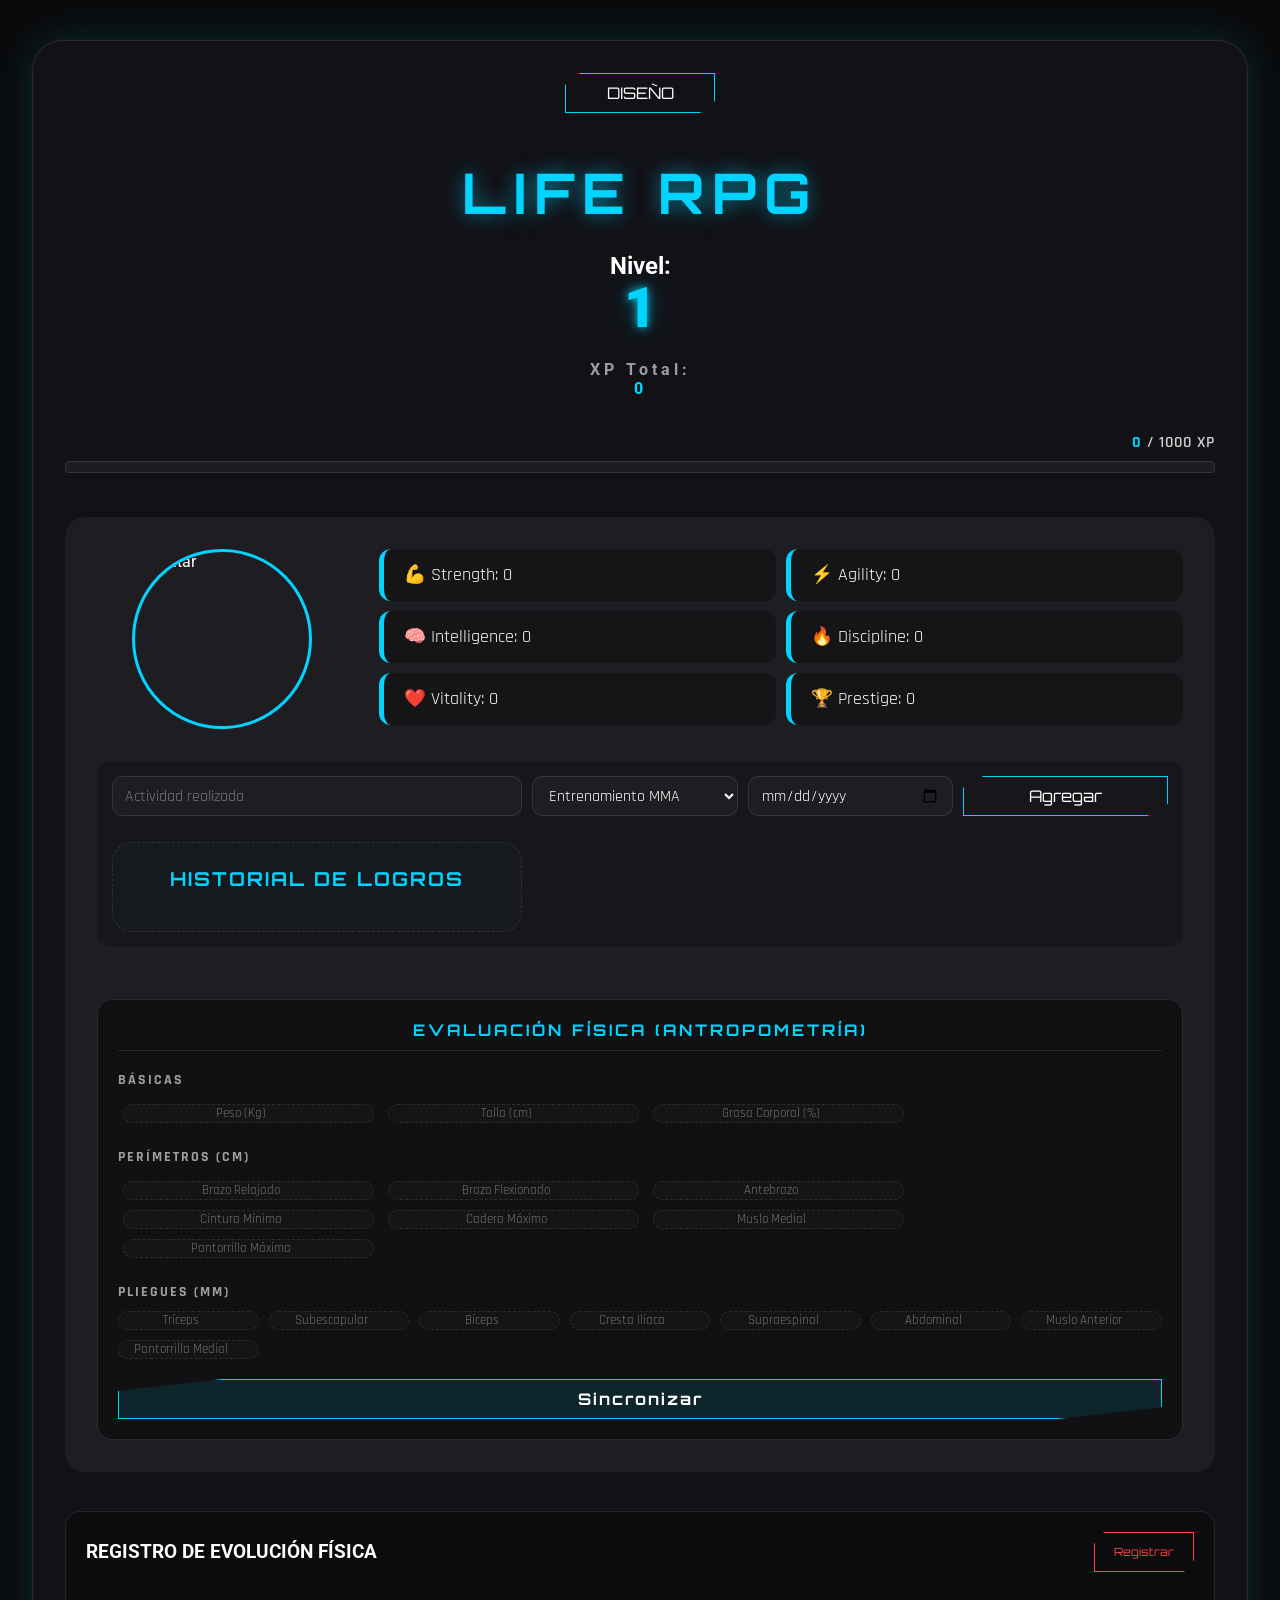
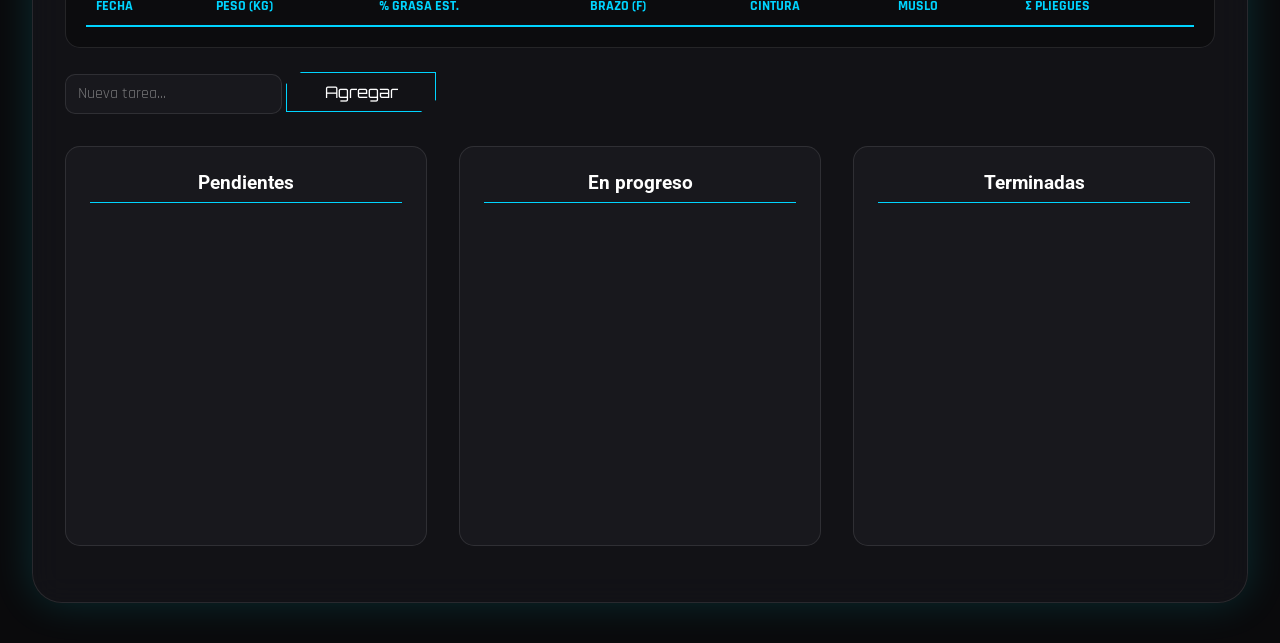
==== commit 04490c23: "Fix: panel biometrico responsive" ====
--- a/index.html
+++ b/index.html
@@ -49,7 +49,6 @@
             src="https://images-wixmp-ed30a86b8c4ca887773594c2.wixmp.com/f/7b255405-7e3e-4b16-97ff-087fd8e83790/deu21r1-2848045c-3843-4ad6-a7d9-64a1673a7e9f.jpg?token=eyJ0eXAiOiJKV1QiLCJhbGciOiJIUzI1NiJ9.[base64].9liHQsxf8o3k31WJ1xXCeVgzma_jepOEZVLXUJPpvWs"
             alt="avatar"
           />
-          <h3 id="avatar-level">Nivel 1</h3>
         </div>
 
         <!-- STATS -->
--- a/style.css
+++ b/style.css
@@ -619,4 +619,43 @@
     .pliegues-grid {
         grid-template-columns: 1fr 1fr;
     }
+
+    .biometric-panel {
+    padding: 15px; 
+}
+
+.bio-group h4 {
+    text-align: center;
+    font-size: 0.8rem;
+}
+
+.bio-group:first-of-type {
+    display: grid;
+    grid-template-columns: repeat(3, 1fr);
+    gap: 5px;
+}
+
+.bio-group input {
+    width: 100% !important; 
+    min-width: 0; 
+    font-size: 0.9rem !important;
+    padding: 5px !important;
+}
+
+
+.pliegues-grid {
+    grid-template-columns: repeat(2, 1fr) !important;
+    gap: 8px;
+}
+
+
+.bio-history-table-wrapper {
+    overflow-x: auto;
+    -webkit-overflow-scrolling: touch; 
+    border: 1px solid var(--border-glass);
+}
+
+#bio-history-table {
+    min-width: 600px; 
+}
 }
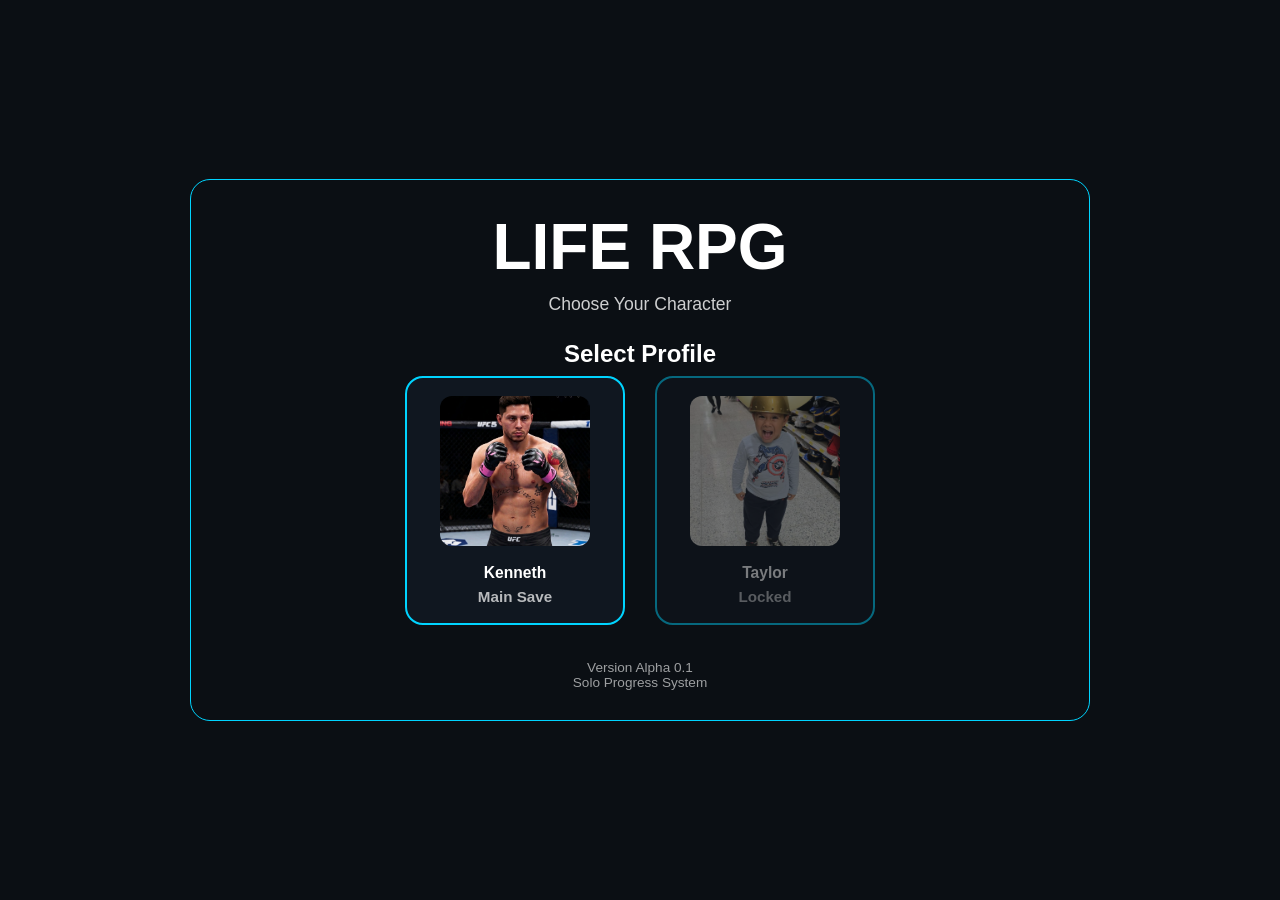
==== commit ffd7f66f: "Add profile authentication and remember-me session system" ====
--- a/index.html
+++ b/index.html
@@ -2,229 +2,69 @@
 <html lang="en">
   <head>
     <meta charset="UTF-8" />
-    <meta name="viewport" content="width=device-width, initial-scale=1.0" />
+    <meta name="viewport" content="width=device-width,initial-scale=1.0" />
+
     <title>Life RPG</title>
 
-    <link rel="stylesheet" href="style.css" />
+    <link rel="stylesheet" href="css/variables.css" />
+    <link rel="stylesheet" href="css/layout.css" />
+    <link rel="stylesheet" href="css/pages/login.css" />
+  </head>
 
-    <link rel="preconnect" href="https://fonts.googleapis.com" />
-    <link rel="preconnect" href="https://fonts.gstatic.com" crossorigin />
-    <link
-      href="https://fonts.googleapis.com/css2?family=Orbitron:wght@400..900&family=Rajdhani:wght@300;400;500;600;700&family=Roboto:ital,wght@0,100..900;1,100..900&display=swap"
-      rel="stylesheet"
-    />
-  </head>
   <body>
-    <div class="container">
-      <div class="design-panel">
-        <button id="design-toggle-btn">DISEÑO</button>
+    <div class="login-screen">
+      <header class="system-header">
+        <h1>LIFE RPG</h1>
 
-        <div id="design-options" class="hidden">
-          <button class="theme-btn" data-color="#00D4FF">AZUL</button>
-          <button class="theme-btn" data-color="#FF00FF">ROSA</button>
-          <button class="theme-btn" data-color="#00FF41">VERDE</button>
-          <button class="theme-btn" data-color="#9D00FF">MORADO</button>
-          <button class="theme-btn" data-color="#FF0000">ROJO</button>
+        <p>Choose Your Character</p>
+      </header>
+
+      <section class="profile-select">
+        <h2>Select Profile</h2>
+
+        <div class="profile-cards">
+          <button class="profile-card active-profile">
+            <img src="/img/profile-kenneth.png" alt="Kenneth" />
+
+            <h3>Kenneth</h3>
+
+            <p>Main Save</p>
+          </button>
+
+          <button class="profile-card locked">
+            <img src="/img/profile-taylor.jpeg" alt="Taylor" />
+
+            <h3>Taylor</h3>
+
+            <p>Locked</p>
+          </button>
         </div>
-      </div>
-      <h1>LIFE RPG</h1>
+      </section>
 
-      <!-- HEADER -->
-      <h2>Nivel: <span id="level">1</span></h2>
-      <h2>XP Total: <span id="xp-total">0</span></h2>
-      <div class="xp-container">
-        <div class="xp-info">
-          <span id="xp-current">0</span> / <span id="xp-required">1000</span> XP
-        </div>
-        <div class="xp-bar-track">
-          <div id="xp-bar-fill"></div>
-        </div>
-      </div>
+      <section id="login-panel" class="hidden">
+        <h2>Profile Authentication</h2>
 
-      <div class="top-section">
-        <!-- AVATAR -->
-        <div class="avatar-section">
-          <img
-            id="avatar-img"
-            src="https://images-wixmp-ed30a86b8c4ca887773594c2.wixmp.com/f/7b255405-7e3e-4b16-97ff-087fd8e83790/deu21r1-2848045c-3843-4ad6-a7d9-64a1673a7e9f.jpg?token=eyJ0eXAiOiJKV1QiLCJhbGciOiJIUzI1NiJ9.[base64].9liHQsxf8o3k31WJ1xXCeVgzma_jepOEZVLXUJPpvWs"
-            alt="avatar"
-          />
-        </div>
+        <form id="login-form">
+          <label> Username </label>
+          <input type="text" id="user-input" placeholder="Username" />
 
-        <!-- STATS -->
-        <div class="stats-section">
-          <div>💪 Strength: <span id="stat-strength">0</span></div>
-          <div>⚡ Agility: <span id="stat-agility">0</span></div>
-          <div>🧠 Intelligence: <span id="stat-intelligence">0</span></div>
-          <div>🔥 Discipline: <span id="stat-discipline">0</span></div>
-          <div>❤️ Vitality: <span id="stat-vitality">0</span></div>
-          <div>🏆 Prestige: <span id="stat-prestige">0</span></div>
-        </div>
+          <label> Password </label>
+          <input type="password" id="pass-input" placeholder="Password" />
 
-        <!-- ACTIVITY SECTION (XP) -->
-        <div class="activity-section">
-          <input
-            id="activity-input"
-            type="text"
-            placeholder="Actividad realizada"
-          />
-
-          <select id="activity-type">
-            <optgroup label="Combate & Deporte">
-              <option value="mma_training">Entrenamiento MMA</option>
-              <option value="sparring">Sparring</option>
-              <option value="fight_pro">Pelea Profesional / Amateur</option>
-              <option value="strength">Gimnasio / Pesas</option>
-            </optgroup>
-            <optgroup label="Vida & Mente">
-              <option value="intelligence">Estudio / Proyectos</option>
-              <option value="discipline">Hábitos / Dieta</option>
-              <option value="rest">Descanso / Sueño</option>
-              <option value="skill">Juegos / Ocio</option>
-            </optgroup>
-          </select>
-
-          <input id="activity-date" type="date" />
-
-          <button id="activity-btn">Agregar</button>
-
-          <div class="history-section">
-            <h2>Historial de logros</h2>
-            <ul id="activity-log"></ul>
-          </div>
-        </div>
-
-        <!-- Medidas -->
-
-        <div class="biometric-panel">
-          <h3>EVALUACIÓN FÍSICA (ANTROPOMETRÍA)</h3>
-
-          <div class="bio-group">
-            <h4>BÁSICAS</h4>
-            <input type="number" id="bio-peso" placeholder="Peso (Kg)" />
-            <input type="number" id="bio-talla" placeholder="Talla (cm)" />
-            <input
-              type="number"
-              id="bio-grasa"
-              placeholder="Grasa Corporal (%)"
-            />
+          <div class="remember-box">
+            <input type="checkbox" id="remember" />
+            <label for="remember"> Remember this device </label>
           </div>
 
-          <div class="bio-group">
-            <h4>PERÍMETROS (cm)</h4>
-            <input
-              type="number"
-              id="bio-brazo-r"
-              placeholder="Brazo Relajado"
-            />
-            <input
-              type="number"
-              id="bio-brazo-f"
-              placeholder="Brazo Flexionado"
-            />
-            <input type="number" id="bio-antebrazo" placeholder="Antebrazo" />
-            <input
-              type="number"
-              id="bio-cintura"
-              placeholder="Cintura Mínima"
-            />
-            <input type="number" id="bio-cadera" placeholder="Cadera Máximo" />
-            <input type="number" id="bio-muslo" placeholder="Muslo Medial" />
-            <input
-              type="number"
-              id="bio-pantorrilla"
-              placeholder="Pantorrilla Máxima"
-            />
-          </div>
+          <button type="submit">Enter</button>
+        </form>
+      </section>
+      <footer class="system-footer">
+        <p>Version Alpha 0.1</p>
 
-          <div class="bio-group">
-            <h4>PLIEGUES (mm)</h4>
-            <div class="pliegues-grid">
-              <input type="number" id="bio-triceps" placeholder="Tríceps" />
-              <input
-                type="number"
-                id="bio-subescapular"
-                placeholder="Subescapular"
-              />
-              <input type="number" id="bio-biceps" placeholder="Bíceps" />
-              <input
-                type="number"
-                id="bio-cresta"
-                placeholder="Cresta Ilíaca"
-              />
-              <input
-                type="number"
-                id="bio-supraespinal"
-                placeholder="Supraespinal"
-              />
-              <input type="number" id="bio-abdominal" placeholder="Abdominal" />
-              <input
-                type="number"
-                id="bio-muslo-a"
-                placeholder="Muslo Anterior"
-              />
-              <input
-                type="number"
-                id="bio-pantorrilla-m"
-                placeholder="Pantorrilla Medial"
-              />
-            </div>
-          </div>
-
-          <button id="update-bio-btn">Sincronizar</button>
-        </div>
-      </div>
-      <div class="bio-history-container">
-        <div class="bio-history-header">
-          <h3>REGISTRO DE EVOLUCIÓN FÍSICA</h3>
-          <button id="clear-bio-history" class="btn-danger">Registrar</button>
-        </div>
-
-        <div class="bio-history-table-wrapper">
-          <table id="bio-history-table">
-            <thead>
-              <tr>
-                <th>Fecha</th>
-                <th>Peso (kg)</th>
-                <th>% Grasa Est.</th>
-                <th>Brazo (f)</th>
-                <th>Cintura</th>
-                <th>Muslo</th>
-                <th>Σ Pliegues</th>
-              </tr>
-            </thead>
-            <tbody id="bio-history-body"></tbody>
-          </table>
-        </div>
-      </div>
-
-      <!-- TASK SECTION -->
-      <div class="task-section">
-        <input id="task-input" type="text" placeholder="Nueva tarea..." />
-        <button id="task-btn">Agregar</button>
-
-        <div class="task-container">
-          <div class="column">
-            <h2>Pendientes</h2>
-            <ul id="list-pending"></ul>
-          </div>
-
-          <div class="column">
-            <h2>En progreso</h2>
-            <ul id="list-progress"></ul>
-          </div>
-
-          <div class="column">
-            <h2>Terminadas</h2>
-            <ul id="list-done"></ul>
-          </div>
-        </div>
-      </div>
-
-      <!-- FUTURO -->
-      <div class="graphics-container"></div>
+        <p>Solo Progress System</p>
+      </footer>
     </div>
-
-    <script src="app.js"></script>
   </body>
+  <script src="/js/auth.js"></script>
 </html>
--- a/css/variables.css
+++ b/css/variables.css
@@ -0,0 +1,4 @@
+:root{
+--system-blue:#00D4FF;
+--system-dark:#0A0A0C;
+}
--- a/css/layout.css
+++ b/css/layout.css
@@ -0,0 +1,17 @@
+body{
+background:#0A0A0C;
+color:white;
+font-family:Arial;
+}
+
+.container{
+max-width:1200px;
+margin:auto;
+padding:2rem;
+}
+
+.main-nav{
+display:flex;
+gap:20px;
+padding:20px;
+}
--- a/css/pages/login.css
+++ b/css/pages/login.css
@@ -0,0 +1,199 @@
+*{
+margin:0;
+padding:0;
+box-sizing:border-box;
+}
+
+body{
+height:100vh;
+display:flex;
+justify-content:center;
+align-items:center;
+background:#0b0f14;
+font-family:Arial, sans-serif;
+overflow:hidden; 
+}
+
+
+.login-screen{
+width:900px;
+max-height:95vh;
+padding:30px;
+border:1px solid #00d4ff;
+border-radius:20px;
+text-align:center;
+}
+
+
+.system-header h1{
+font-size:4rem;
+margin-bottom:10px;
+}
+
+.system-header p{
+font-size:1.1rem;
+margin-bottom:25px;
+opacity:.8;
+}
+
+
+.profile-cards{
+display:flex;
+justify-content:center;
+gap:30px;
+margin-bottom:35px;
+}
+
+.profile-card{
+background:#101720;
+border:2px solid #00d4ff;
+padding:18px;
+border-radius:18px;
+cursor:pointer;
+width:220px;
+transition:.3s;
+}
+
+.profile-card:hover{
+transform:translateY(-5px);
+box-shadow:0 0 18px #00d4ff66;
+}
+
+
+.profile-card img{
+width:150px;
+height:150px;
+object-fit:cover;
+border-radius:12px; 
+margin-bottom:15px;
+}
+
+.profile-card h3{
+margin-bottom:6px;
+color: white;
+}
+
+.profile-card p{
+opacity:.7;
+font-size:.95rem;
+color: white;
+}
+
+.locked{
+opacity:.45;
+}
+
+.hidden { 
+    display: none !important; 
+}
+
+#login-panel{
+    opacity: 0;
+    transform: translateY(20px);
+    transition: all 0.6s cubic-bezier(0.23, 1, 0.32, 1); 
+    max-width: 360px;
+    margin: auto;
+}
+
+#login-panel.active {
+    display: flex; 
+    flex-direction: column;
+    opacity: 1;
+    transform: translateY(0);
+}
+
+#login-panel h2{
+margin-bottom:18px;
+}
+
+#login-panel form{
+display:flex;
+flex-direction:column;
+gap:12px;
+}
+
+input{
+padding:13px;
+border:none;
+border-radius:10px;
+font-size:1rem;
+}
+
+.remember-box{
+display:flex;
+justify-content:center;
+align-items:center;
+gap:8px;
+font-size:.95rem;
+margin-top:4px;
+}
+
+button{
+margin-top:8px;
+padding:14px;
+background:#00d4ff;
+font-weight:bold;
+border:none;
+border-radius:12px;
+cursor:pointer;
+transition:.3s;
+}
+
+button:hover{
+transform:scale(1.03);
+}
+
+.system-footer{
+margin-top:25px;
+font-size:.85rem;
+opacity:.6;
+}
+
+
+@media (max-width:768px){
+
+body{
+overflow:auto;
+padding:20px 0;
+}
+
+.login-screen{
+width:92%;
+padding:25px;
+}
+
+.system-header h1{
+font-size:2.6rem;
+}
+
+.profile-cards{
+flex-direction:column;
+align-items:center;
+gap:18px;
+margin-bottom:25px;
+}
+
+.profile-card{
+width:100%;
+max-width:260px;
+}
+
+.profile-card img{
+width:130px;
+height:130px;
+}
+
+.login-panel{
+width:100%;
+}
+
+input,
+button{
+width:100%;
+}
+
+.system-footer{
+font-size:.8rem;
+}
+
+}
